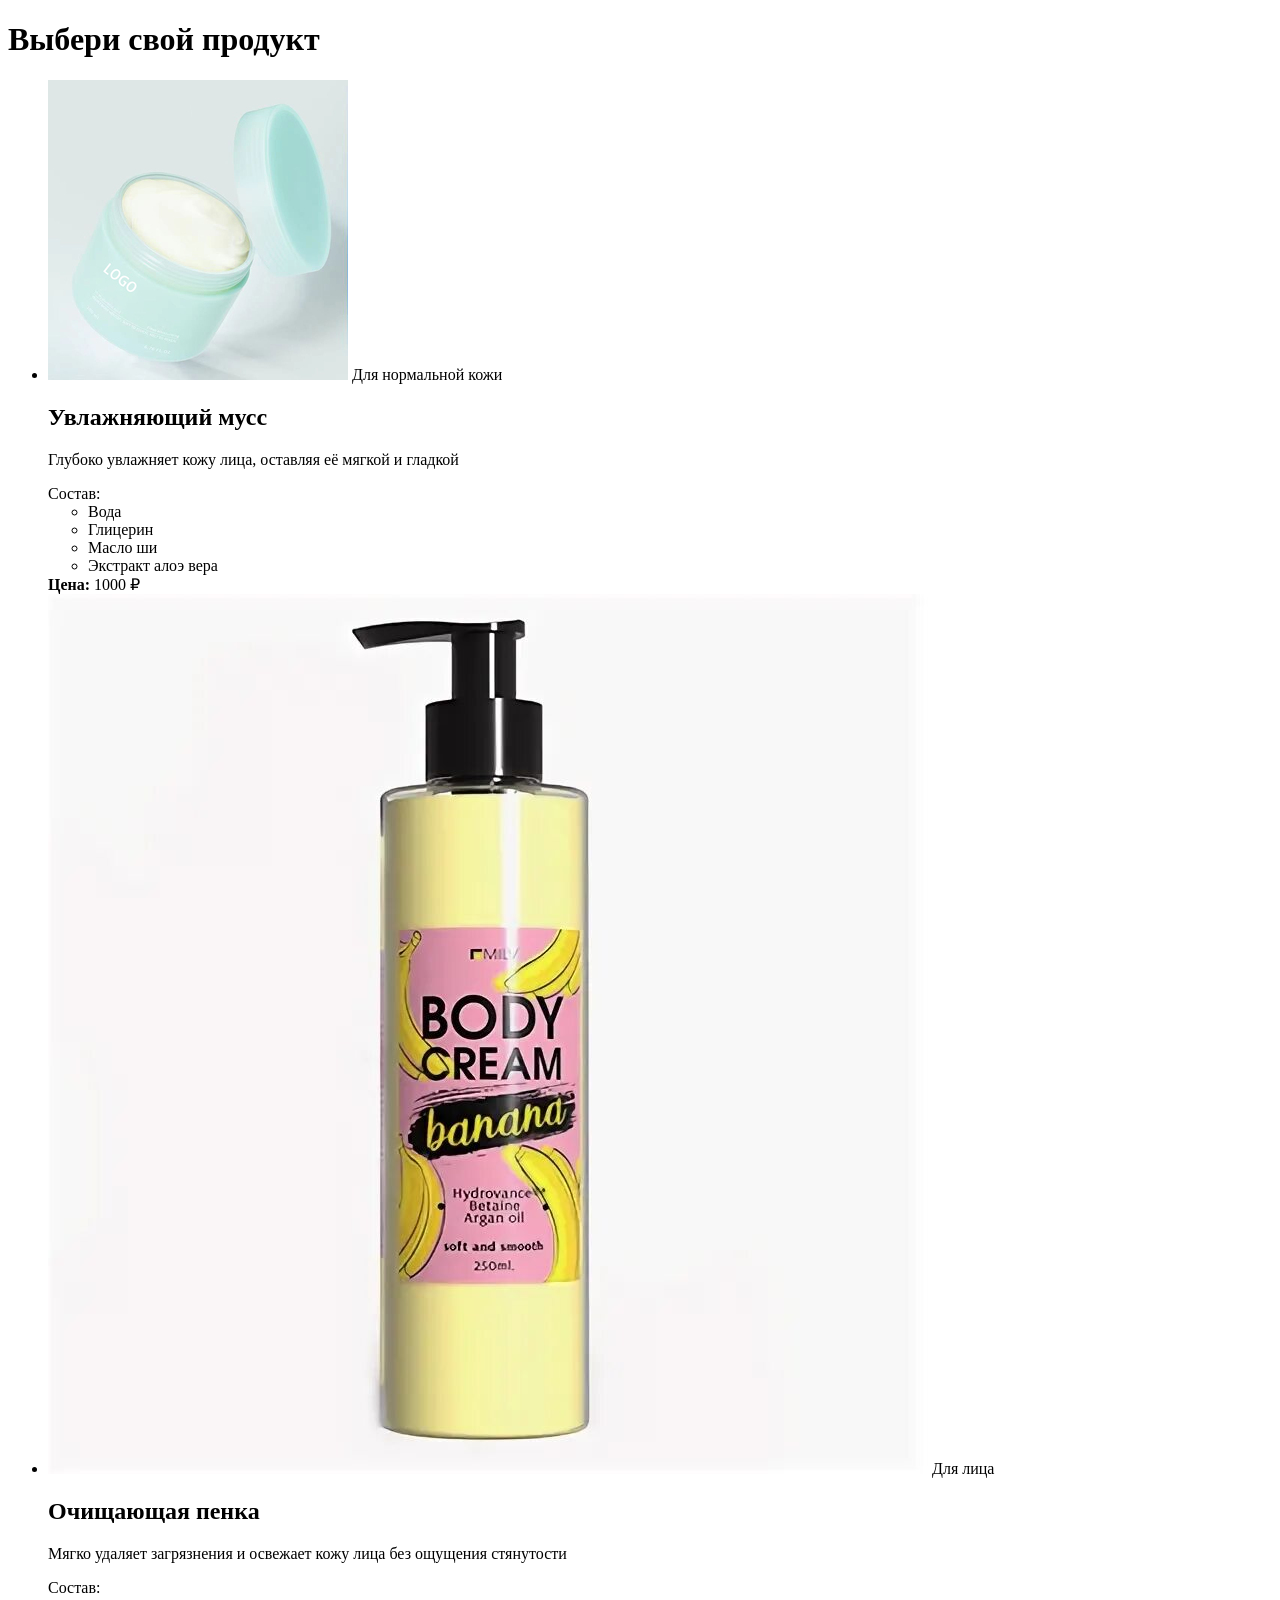
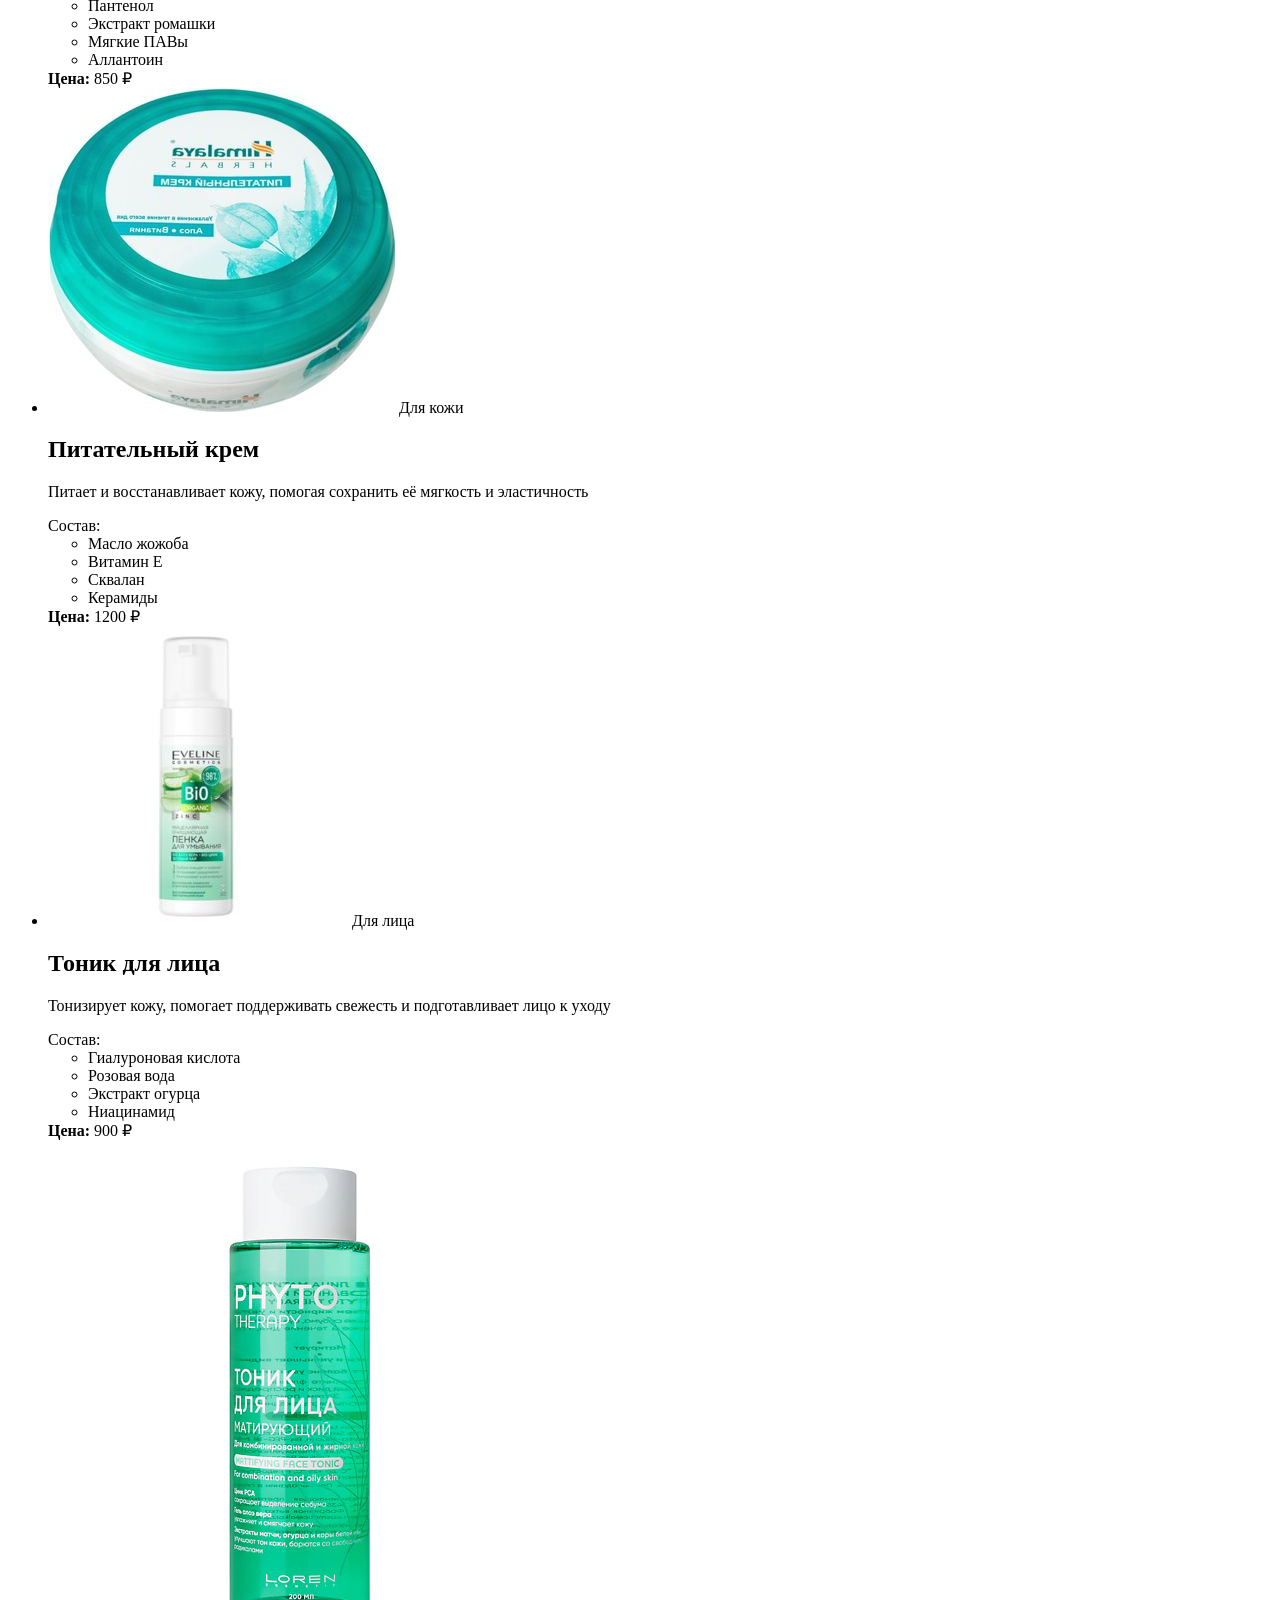
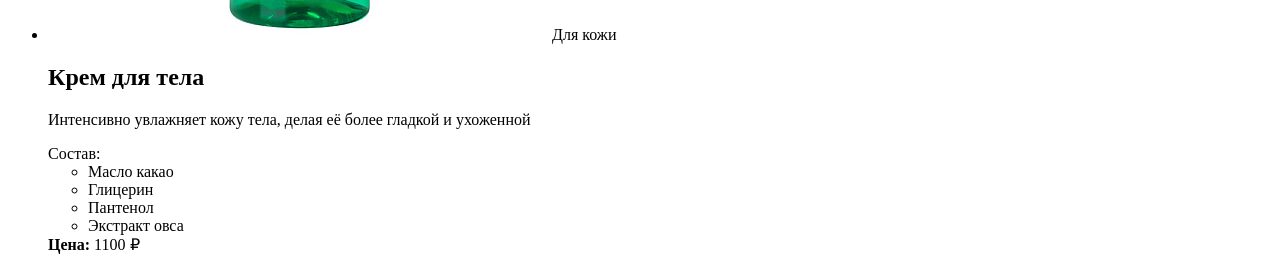
==== furl/index.html @ 81a0d2ec "feature/02-homework" ====
<!DOCTYPE html>
<html lang="en">
<head>
    <meta charset="UTF-8">
    <meta name="viewport" content="width=device-width, initial-scale=1.0">
    <title>Document</title>
</head>
<body>

    <h1>Выбери свой продукт</h1>
    <ul>
        <li>
            <img src="images/muss..jpg" alt="Товар Увлажняющий мусс" />
            <span>Для нормальной кожи</span>
            <h2>Увлажняющий мусс</h2>
            <p>Глубоко увлажняет кожу лица, оставляя её мягкой и гладкой</p>
            <span>Состав: </span>
            <ul>
                <li>Вода</li>
                <li>Глицерин</li>
                <li>Масло ши</li>
                <li>Экстракт алоэ вера</li>
            </ul>
            <b>Цена:</b>
            <span>1000 &#x20BD;</span>
        </li>

        <li>
            <img src="images/i.jpg" alt="Товар Очищающая пенка" />
            <span>Для лица</span>
            <h2>Очищающая пенка</h2>
            <p>Мягко удаляет загрязнения и освежает кожу лица без ощущения стянутости</p>
            <span>Состав: </span>
            <ul>
                <li>Пантенол</li>
                <li>Экстракт ромашки</li>
                <li>Мягкие ПАВы</li>
                <li>Аллантоин</li>
            </ul>
            <b>Цена:</b>
            <span>850 &#x20BD;</span>
        </li>

        <li>
            <img src="images/hffyh.jpg" alt="Товар Питательный крем" />
            <span>Для кожи</span>
            <h2>Питательный крем</h2>
            <p>Питает и восстанавливает кожу, помогая сохранить её мягкость и эластичность</p>
            <span>Состав: </span>
            <ul>
                <li>Масло жожоба</li>
                <li>Витамин E</li>
                <li>Сквалан</li>
                <li>Керамиды</li>
            </ul>
            <b>Цена:</b>
            <span>1200 &#x20BD;</span>
        </li>

        <li>
            <img src="images/lyguj.jpg" alt="Товар Тоник для лица" />
            <span>Для лица</span>
            <h2>Тоник для лица</h2>
            <p>Тонизирует кожу, помогает поддерживать свежесть и подготавливает лицо к уходу</p>
            <span>Состав: </span>
            <ul>
                <li>Гиалуроновая кислота</li>
                <li>Розовая вода</li>
                <li>Экстракт огурца</li>
                <li>Ниацинамид</li>
            </ul>
            <b>Цена:</b>
            <span>900 &#x20BD;</span>
        </li>

        <li>
            <img src="images/hfhjjy.jpg" alt="Товар Крем для тела" />
            <span>Для кожи</span>
            <h2>Крем для тела</h2>
            <p>Интенсивно увлажняет кожу тела, делая её более гладкой и ухоженной</p>
            <span>Состав: </span>
            <ul>
                <li>Масло какао</li>
                <li>Глицерин</li>
                <li>Пантенол</li>
                <li>Экстракт овса</li>
            </ul>
            <b>Цена:</b>
            <span>1100 &#x20BD;</span>
        </li>
    </ul>

</body>
</html>
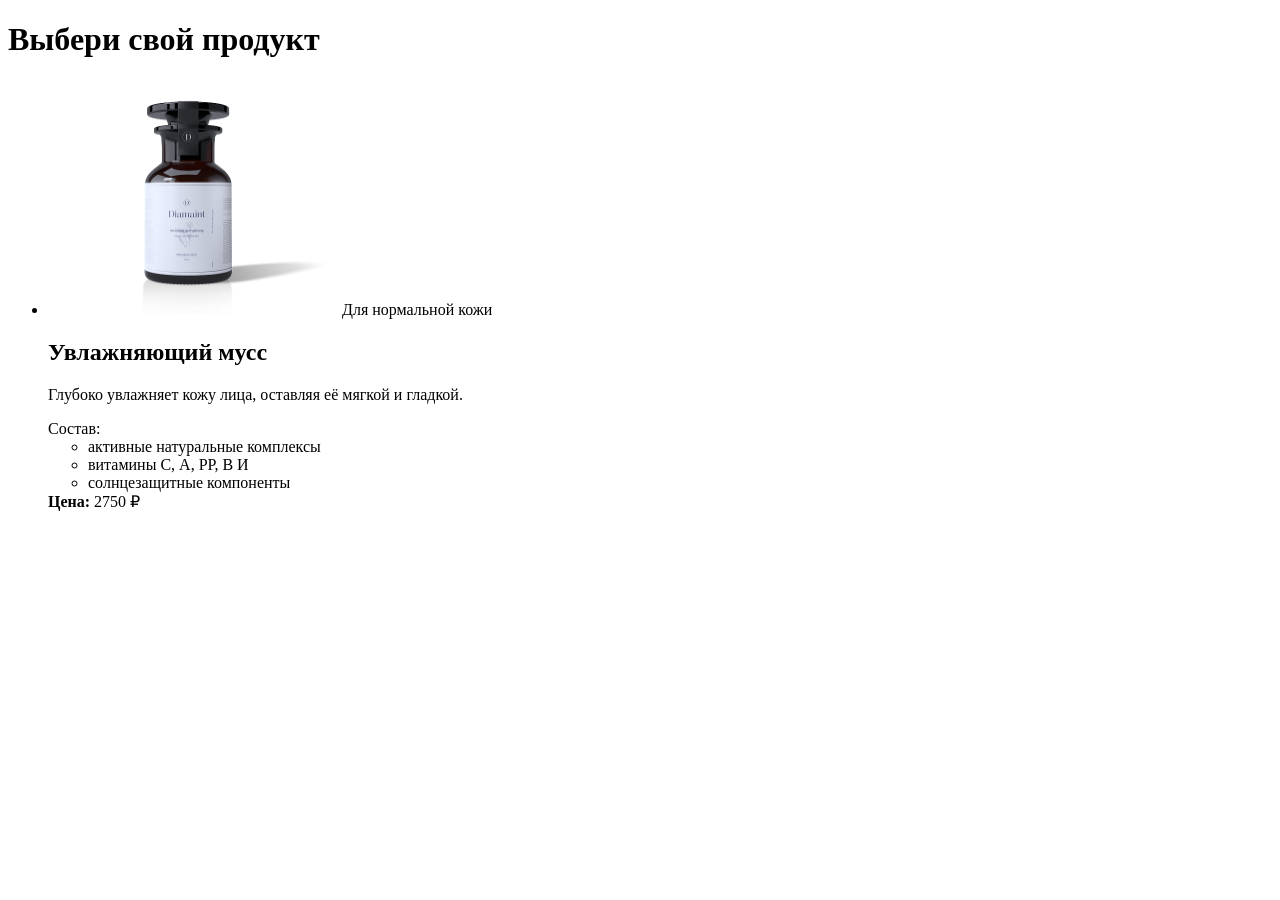
==== commit 54ba36d2: "feature/02-homework" ====
--- a/furl/index.html
+++ b/furl/index.html
@@ -1,94 +1,31 @@
 <!DOCTYPE html>
 <html lang="en">
 <head>
-    <meta charset="UTF-8">
-    <meta name="viewport" content="width=device-width, initial-scale=1.0">
-    <title>Document</title>
+  <meta charset="UTF-8">
+  <meta name="viewport" content="width=device-width, initial-scale=1.0">
+  <title>Document</title>
 </head>
 <body>
+  <h1>Выбери свой продукт</h1>
 
-    <h1>Выбери свой продукт</h1>
-    <ul>
-        <li>
-            <img src="images/muss..jpg" alt="Товар Увлажняющий мусс" />
-            <span>Для нормальной кожи</span>
-            <h2>Увлажняющий мусс</h2>
-            <p>Глубоко увлажняет кожу лица, оставляя её мягкой и гладкой</p>
-            <span>Состав: </span>
-            <ul>
-                <li>Вода</li>
-                <li>Глицерин</li>
-                <li>Масло ши</li>
-                <li>Экстракт алоэ вера</li>
-            </ul>
-            <b>Цена:</b>
-            <span>1000 &#x20BD;</span>
-        </li>
+  <ul>
+    <li>
+      <img src="images/muss.jpg" alt="Увлажняющий мусс" width="290" height="235"/>
+      <span>Для нормальной кожи</span>
+      <h2>Увлажняющий мусс</h2>
+      <p>Глубоко увлажняет кожу лица, оставляя её мягкой и гладкой.</p>
 
-        <li>
-            <img src="images/i.jpg" alt="Товар Очищающая пенка" />
-            <span>Для лица</span>
-            <h2>Очищающая пенка</h2>
-            <p>Мягко удаляет загрязнения и освежает кожу лица без ощущения стянутости</p>
-            <span>Состав: </span>
-            <ul>
-                <li>Пантенол</li>
-                <li>Экстракт ромашки</li>
-                <li>Мягкие ПАВы</li>
-                <li>Аллантоин</li>
-            </ul>
-            <b>Цена:</b>
-            <span>850 &#x20BD;</span>
-        </li>
+      <span>Состав:</span>
 
-        <li>
-            <img src="images/hffyh.jpg" alt="Товар Питательный крем" />
-            <span>Для кожи</span>
-            <h2>Питательный крем</h2>
-            <p>Питает и восстанавливает кожу, помогая сохранить её мягкость и эластичность</p>
-            <span>Состав: </span>
-            <ul>
-                <li>Масло жожоба</li>
-                <li>Витамин E</li>
-                <li>Сквалан</li>
-                <li>Керамиды</li>
-            </ul>
-            <b>Цена:</b>
-            <span>1200 &#x20BD;</span>
-        </li>
+      <ul>
+        <li>активные натуральные комплексы</li>
+        <li>витамины С, А, РР, В И</li>
+        <li>солнцезащитные компоненты</li>
+        </ul>
 
-        <li>
-            <img src="images/lyguj.jpg" alt="Товар Тоник для лица" />
-            <span>Для лица</span>
-            <h2>Тоник для лица</h2>
-            <p>Тонизирует кожу, помогает поддерживать свежесть и подготавливает лицо к уходу</p>
-            <span>Состав: </span>
-            <ul>
-                <li>Гиалуроновая кислота</li>
-                <li>Розовая вода</li>
-                <li>Экстракт огурца</li>
-                <li>Ниацинамид</li>
-            </ul>
-            <b>Цена:</b>
-            <span>900 &#x20BD;</span>
-        </li>
-
-        <li>
-            <img src="images/hfhjjy.jpg" alt="Товар Крем для тела" />
-            <span>Для кожи</span>
-            <h2>Крем для тела</h2>
-            <p>Интенсивно увлажняет кожу тела, делая её более гладкой и ухоженной</p>
-            <span>Состав: </span>
-            <ul>
-                <li>Масло какао</li>
-                <li>Глицерин</li>
-                <li>Пантенол</li>
-                <li>Экстракт овса</li>
-            </ul>
-            <b>Цена:</b>
-            <span>1100 &#x20BD;</span>
-        </li>
-    </ul>
-
+      <b>Цена:</b>
+      <span>2750 &#8381;</span>
+    </li>
+  </ul>
 </body>
 </html>
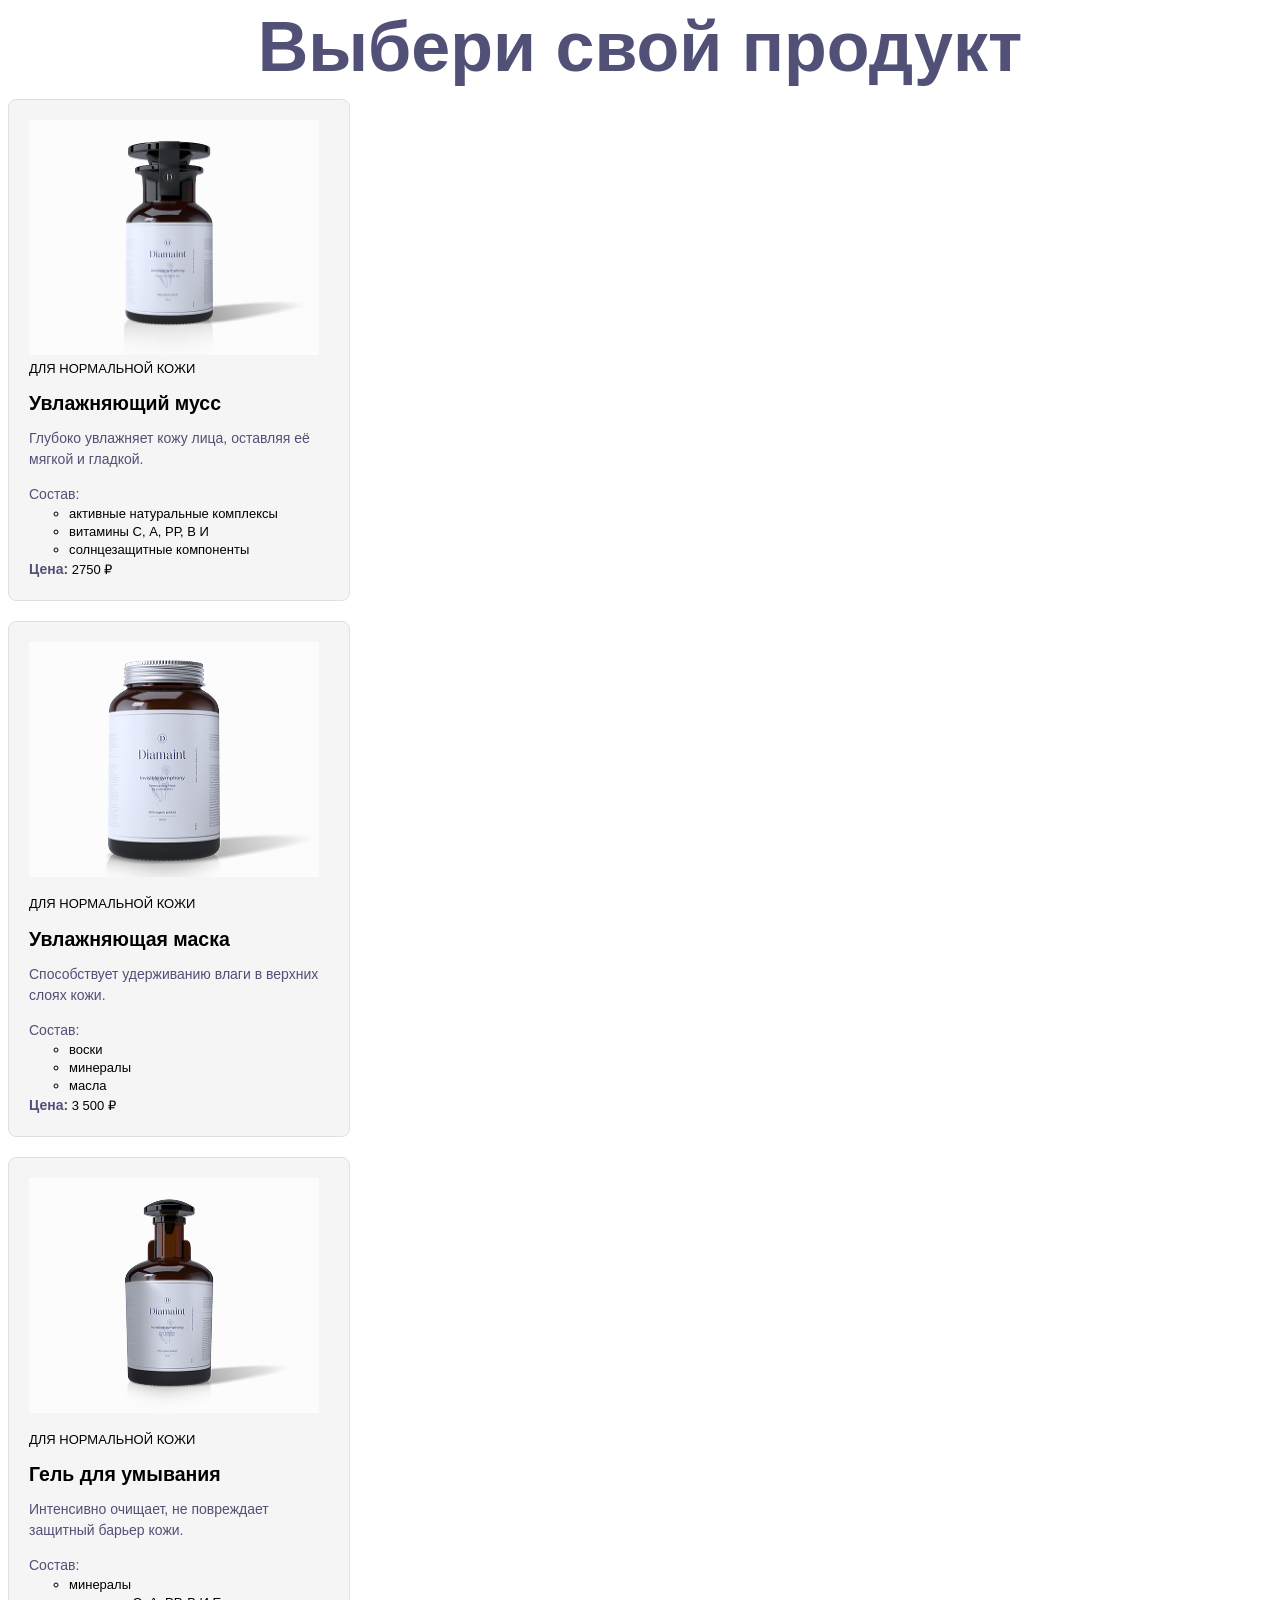
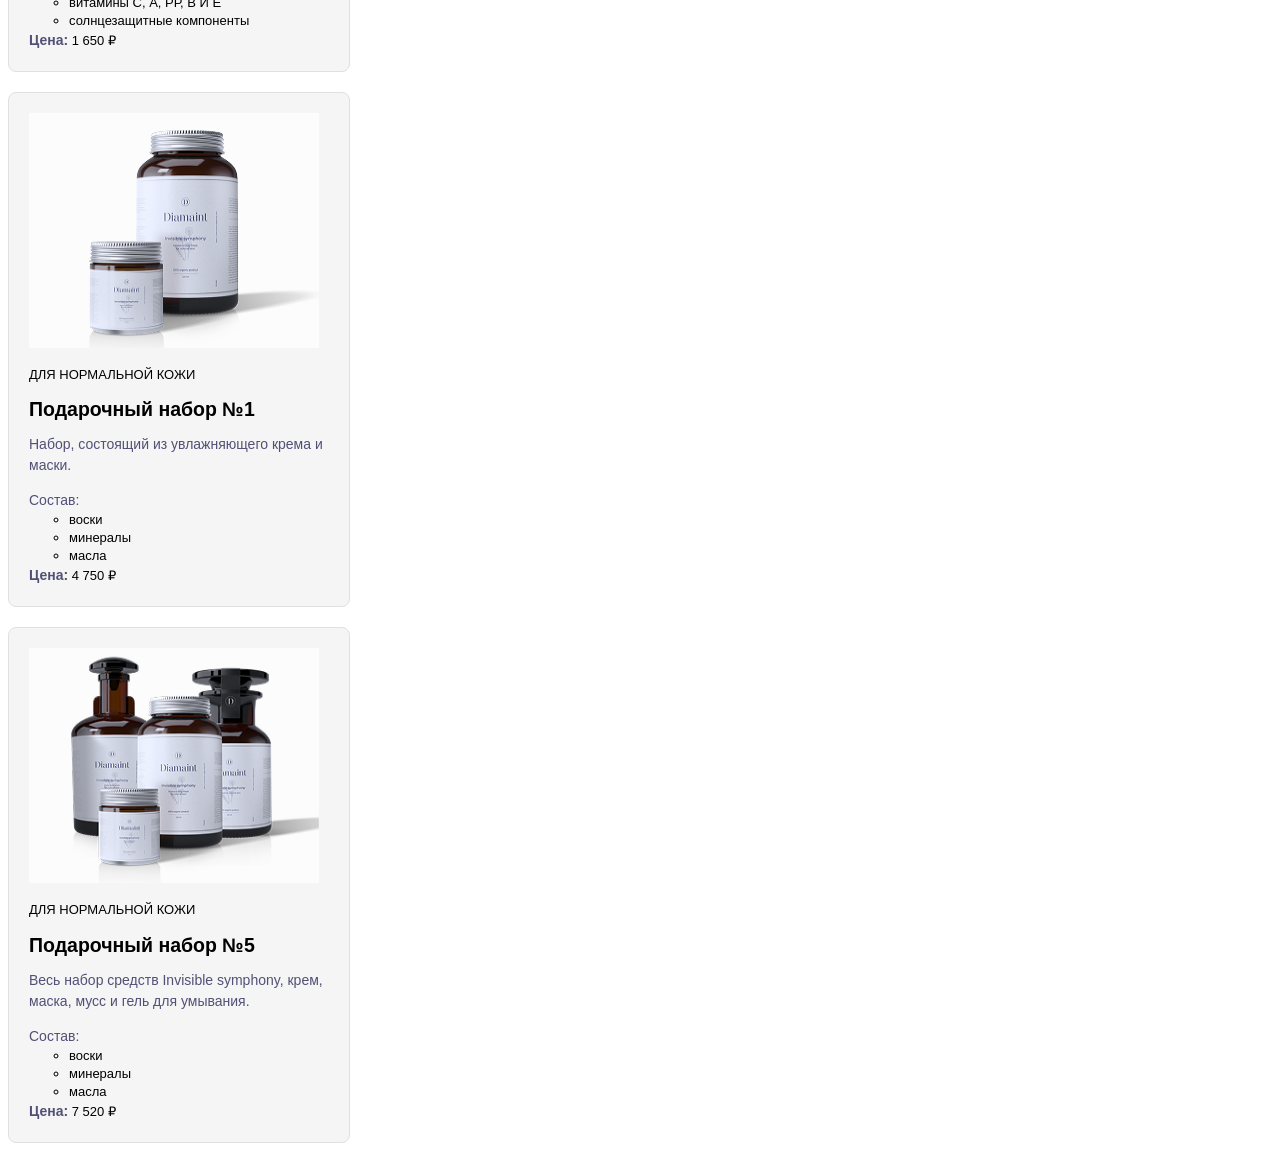
==== commit 3f7e9cdc: "feature/03-homework" ====
--- a/furl/index.html
+++ b/furl/index.html
@@ -4,18 +4,19 @@
   <meta charset="UTF-8">
   <meta name="viewport" content="width=device-width, initial-scale=1.0">
   <title>Document</title>
+  <link rel="stylesheet" href="style.css">
 </head>
 <body>
-  <h1>Выбери свой продукт</h1>
+  <h1 class="title">Выбери свой продукт</h1>
 
-  <ul>
+  <ul class="product-list">
     <li>
-      <img src="images/muss.jpg" alt="Увлажняющий мусс" width="290" height="235"/>
-      <span>Для нормальной кожи</span>
+      <img src="images/Moisturizing_mousse.jpg" alt="Moisturizing_mousse" width="290" height="235"/>
+      <span>ДЛЯ НОРМАЛЬНОЙ КОЖИ</span>
       <h2>Увлажняющий мусс</h2>
-      <p>Глубоко увлажняет кожу лица, оставляя её мягкой и гладкой.</p>
+      <p class="main-text description">Глубоко увлажняет кожу лица, оставляя её мягкой и гладкой.</p>
 
-      <span>Состав:</span>
+      <span class="main-text compound">Состав:</span>
 
       <ul>
         <li>активные натуральные комплексы</li>
@@ -23,9 +24,74 @@
         <li>солнцезащитные компоненты</li>
         </ul>
 
-      <b>Цена:</b>
+      <b class="main-text price">Цена:</b>
       <span>2750 &#8381;</span>
     </li>
   </ul>
 </body>
+<ul class="product-list">
+<li>
+      <img src="images/moisturizing-mask.jpg" alt="Товар увлажняющая маска" width="290" height="235"/>
+      <p>ДЛЯ НОРМАЛЬНОЙ КОЖИ</p>
+      <h2>Увлажняющая маска</h2>
+      <p class="main-text">Способствует удерживанию влаги в верхних слоях кожи.</p>
+      <span class="main-text compound">Состав:</span>
+      <ul>
+        <li>воски</li>
+        <li>минералы</li>
+        <li>масла</li>
+      </ul>
+      <b class="main-text price">Цена:</b>
+      <span>3 500 &#8381;</span>
+    </li>
+</ul>
+<ul class="product-list">
+    <li>
+      <img src="images/facial-cleanser.jpg" alt="Товар гель для умывания" width="290" height="235"/>
+      <p>ДЛЯ НОРМАЛЬНОЙ КОЖИ</p>
+      <h2>Гель для умывания</h2>
+      <p class="main-text">Интенсивно очищает, не повреждает защитный барьер кожи.</p>
+      <span class="main-text compound">Состав:</span>
+      <ul>
+        <li>минералы</li>
+        <li>витамины С, А, РР, В И Е</li>
+        <li>солнцезащитные компоненты</li>
+      </ul>
+      <b class="main-text price">Цена:</b>
+      <span>1 650 &#8381;</span>
+    </li>
+</ul>
+<ul class="product-list">
+    <li>
+      <img src="images//gift-set-01.jpg" alt="Товар подарочный набор №1" width="290" height="235"/>
+      <p>ДЛЯ НОРМАЛЬНОЙ КОЖИ</p>
+      <h2>Подарочный набор №1</h2>
+      <p class="main-text">Набор, состоящий из увлажняющего крема и маски.</p>
+      <span class="main-text compound">Состав:</span>
+      <ul>
+        <li>воски</li>
+        <li>минералы</li>
+        <li>масла</li>
+      </ul>
+      <b class="main-text price">Цена:</b>
+      <span>4 750 &#8381;</span>
+    </li>
+</ul>
+<ul class="product-list">
+    <li>
+      <img src="images/gift-set-05.jpg" alt="Товар подарочный набор №5" width="290" height="235"/>
+      <p>ДЛЯ НОРМАЛЬНОЙ КОЖИ</p>
+      <h2>Подарочный набор №5</h2>
+      <p class="main-text">Весь набор средств Invisible symphony, крем, маска, мусс и гель для умывания.</p>
+      <span class="main-text compound">Состав:</span>
+      <ul>
+        <li>воски</li>
+        <li>минералы</li>
+        <li>масла</li>
+      </ul>
+      <b class="main-text price">Цена:</b>
+      <span>7 520 &#8381;</span>
+    </li>
+  </ul>
+</body>
 </html>
--- a/furl/style.css
+++ b/furl/style.css
@@ -0,0 +1,30 @@
+body {
+  font-family: Arial, sans-serif;
+  font-size: 13px;
+  line-height: 18px;
+}
+
+.title {
+ font-size: 70px;
+ font-weight: 400px;
+ line-height: 78px;
+ margin: 0;
+ text-align: center;
+ color:#515076;
+}
+
+.product-list {
+  list-style-type: none;
+  padding: 20px;
+  margin-bottom: 20px;
+  background-color: #f5f5f5;
+  border-radius: 8px;
+  border: 1px solid #e0e0e0;
+  max-width: 300px;
+}
+
+.main-text {
+  color: #515076;
+  font-size: 14px;
+  line-height: 1.5;
+}
